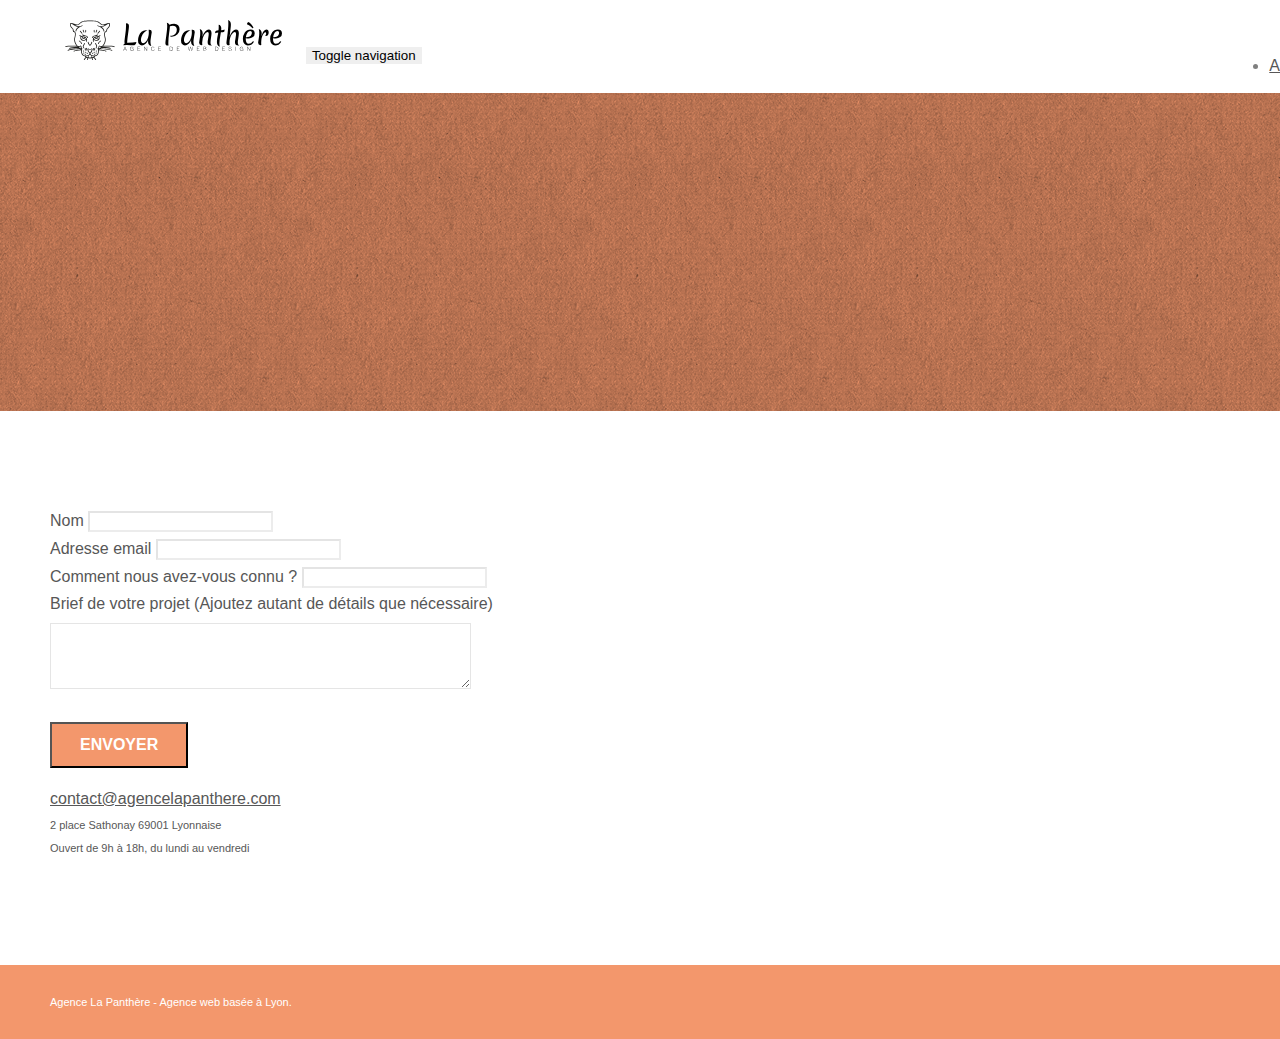
==== contact.html @ da3194b0 "first commit" ====
<!doctype html>
<html lang="fr">
	<head>
		<meta charset="utf-8">
		<meta name="keywords" content="contact la panthère, contactez la panthère, adresse la panthère Lyon, web">
		<meta name="description" content="Contactez la panthère pour concrétiser votre projet web en remplissant vos informations sur cette page !">
		<meta name="viewport" content="width=device-width, initial-scale=1.0, viewport-fit=cover">
		<link rel="shortcut icon" type="image/png" href="favicon.jpg">
		
		<link rel="stylesheet" type="text/css" href="./css/bootstrap.min.css">
		<link rel="stylesheet" type="text/css" href="style.css">
		<link rel="stylesheet" type="text/css" href="./css/font-awesome.min.css">
		<link rel="stylesheet" type="text/css" href="./css/et-line.min.css">
		
		
		<script src="./js/jquery-2.1.0.min.js"></script>
		<script src="./js/bootstrap.min.js"></script>
		<script src="./js/blocs.min.js"></script>
		<script src="./js/jqBootstrapValidation.js"></script>
		<script src="./js/formHandler.js"></script>
		<title>La Panthère - Page contact</title>
		
	</head>

	<body class="page-container">
	<!-- Principal conteneur -->	
		<!-- bloc-0 -->
			<header class="bloc bgc-white l-bloc " id="bloc-0">
				<div class="container bloc-sm">
					<nav class="navbar row">

						<div class="navbar-header">
							<a class="navbar-brand" href="index.html"><img src="img/agence-la-panthere-monochrome.svg" alt="atlanta web design logo" height="40" /></a>
							<button id="nav-toggle" type="button" class="ui-navbar-toggle navbar-toggle" data-toggle="collapse" data-target=".navbar-1">
								<span class="sr-only">Toggle navigation</span>
								<span class="icon-bar"></span>
								<span class="icon-bar"></span>
								<span class="icon-bar"></span>
							</button>
						</div>

						<div class="collapse navbar-collapse navbar-1 special-dropdown-nav">

							<ul class="site-navigation nav navbar-nav">
								<li>
									<a href="index.html">Accueil</a>
								</li>
								<li>
									<a href="contact.html">Contact</a>
								</li>
							</ul>

						</div>

					</nav>
				</div>
			</header>
			<!-- bloc-0 END -->

			<!-- bloc-6 -->
			<section class="bloc bg-dots-bg bg-repeat bgc-atomic-tangerine d-bloc bloc-bg-texture texture-paper" id="bloc-6">
				<div class="container bloc-lg">
					<div class="row">
						<div class="col-sm-12">
							<h1 class="text-center hero-bloc-text tc-white">
								Parlons web design !
							</h1>
							<p class="text-center mg-lg tc-white tight-width-whitespace">
								Nous sommes ravis que vous souhaitiez collaborer avec notre agence.<br>
								Parlez-nous de votre projet en complétant le formulaire ci-dessous.
							</p>
						</div>
					</div>
				</div>
			</section>
			<!-- bloc-6 END -->

			<!-- bloc-7 -->
			<section class="bloc bgc-white l-bloc" id="bloc-7">
				<div class="container bloc-lg">
					<div class="row">
						<div class="col-sm-6">

							<form id="form_1" novalidate success-msg="Your message has been sent." fail-msg="Sorry it seems that our mail server is not responding, Sorry for the inconvenience!">
								
								<div class="form-group">
									<label>
										Nom
									</label>
									<input id="name" class="form-control" required />
								</div>

								<div class="form-group">
									<label>
										Adresse email
									</label>
									<input id="email" class="form-control" type="email" required />
								</div>

								<div class="form-group">
									<label>
										Comment nous avez-vous connu ?
									</label>
									<input class="form-control" type="email" required id="input_504" />
								</div>

								<div class="form-group">
									<label>
										Brief de votre projet (Ajoutez autant de détails que nécessaire)<br>
									</label><textarea id="message" class="form-control" rows="4" cols="50" required></textarea>
								</div> 

								<button class="bloc-button btn btn-lg btn-block cta-hero btn-atomic-tangerine" type="submit">
									Envoyer
								</button>

							</form>
						</div>

						<div class="col-sm-6">
							<a class="mail" href="mailto:contact@agencelapanthere.com">
								contact@agencelapanthere.com
							</a>
							<p>
								2 place Sathonay 69001 Lyonnaise
							</p>
							<p>
								Ouvert de 9h à 18h, du lundi au vendredi
							</p>
						</div>

					</div>
				</div>
			</section>
			<!-- bloc-7 END -->

			<!-- ScrollToTop Button -->
			<a class="bloc-button btn btn-d scrollToTop" onclick="scrollToTarget('1')"><span class="fa fa-chevron-up"></span></a>
			<!-- ScrollToTop Button END-->


			<!-- Footer - bloc-8 -->
			<footer class="bloc bgc-atomic-tangerine d-bloc" id="bloc-8">
				<div class="container bloc-sm">
					<div class="row">
						<div class="col-sm-12">
							<p class="text-center white">
								Agence La Panthère - Agence web basée à Lyon.
							</p>
							<div class="row row-no-gutters social">

								<div class="col-sm-3">
									<div class="text-center">
										<a class="social" href="https://twitter.com/agence-la-panthere"><span class="fa fa-twitter icon-md"></span></a>
									</div>
								</div>

								<div class="col-sm-3">
									<div class="text-center">
										<a class="social" href="https://fr-fr.facebook.com/login.php/agence-la-panthere"><span class="fa fa-facebook icon-md"></span></a>
									</div>
								</div>

								<div class="col-sm-3">
									<div class="text-center">
										<a class="social" href="https://dribbble.com/agence-la-panthere"><span class="fa fa-dribbble icon-md"></span></a>
									</div>
								</div>

								<div class="col-sm-3">
									<div class="text-center">
										<a class="social" href="https://www.instagram.com/agence-la-panthere"><span class="fa fa-instagram icon-md"></span></a>
									</div>
								</div>

							</div>
						</div>
					</div>
				</div>
			</footer>
		<!-- Footer - bloc-8 END -->
	</body>
</html>
---- style.css ----
body {
    margin: 0;
    padding: 0;
    background: #FFF;
    overflow-x: hidden;
    -webkit-font-smoothing: antialiased;
    -moz-osx-font-smoothing: grayscale;
}

a,
button {
    transition: all .3s ease-in-out;/**/
    outline: none!important;
}

a:hover {
    text-decoration: none;
    cursor: pointer;
}

#page-loading-blocs-notifaction {
    position: fixed;
    top: 0;
    bottom: 0;
    width: 100%;
    z-index: 100000;
    background: #FFFFFF url("img/pageload-spinner.gif") no-repeat center center; /**/
}

.bloc {
    width: 100%;
    clear: both;
    background: 50% 50% no-repeat;
    padding: 0 50px;
    -webkit-background-size: cover;
    -moz-background-size: cover;
    -o-background-size: cover;
    background-size: cover;
    position: relative;
}

.bloc .container {
    padding-left: 0;
    padding-right: 0;
}

.bloc-lg {
    padding: 100px 50px;
}

.bloc-md {
    padding: 50px;
}

.bloc-sm {
    padding: 20px 50px;
}

.bg-center,/**/
.bg-l-edge,
.bg-r-edge,
.bg-t-edge,
.bg-b-edge,
.bg-tl-edge,
.bg-bl-edge,
.bg-tr-edge,
.bg-br-edge,
.bg-repeat {
    -webkit-background-size: auto!important;
    -moz-background-size: auto!important;
    -o-background-size: auto!important;
    background-size: auto!important;
}

.bg-repeat {
    background: repeat;
}

.bg-t-edge {
    background: top no-repeat;
}

.bloc-bg-texture::before {
    content: "";
    background-size: 2px 2px;
    position: absolute;
    top: 0;
    bottom: 0;
    left: 0;
    right: 0;
}

.texture-paper::before {
    background: url("img/texture-paper.png");/**/
    background-size: 280px 280px;
}

.b-parallax {
    background-attachment: fixed;
}

.d-bloc {
    color: rgba(255, 255, 255, .7);
}

.d-bloc button:hover {
    color: rgba(255, 255, 255, .9);
}

.d-bloc .icon-round,/**/
.d-bloc .icon-square,
.d-bloc .icon-rounded,
.d-bloc .icon-semi-rounded-a,
.d-bloc .icon-semi-rounded-b {
    border-color: rgba(255, 255, 255, .9);
}

.d-bloc .divider-h span {
    border-color: rgba(255, 255, 255, .2);
}

.d-bloc .a-btn,/**/
.d-bloc .navbar a,
.d-bloc .navbar-brand,
.d-bloc a .icon-sm,
.d-bloc a .icon-md,
.d-bloc a .icon-lg,
.d-bloc a .icon-xl,
.d-bloc h1 a,
.d-bloc h2 a,
.d-bloc h3 a,
.d-bloc h4 a,
.d-bloc h5 a,
.d-bloc h6 a,
.d-bloc p a {
    color: rgba(255, 255, 255, .6);
}

.d-bloc .a-btn:hover,
.d-bloc .navbar a:hover,
.d-bloc .navbar-brand:hover,
.d-bloc a:hover .icon-sm,
.d-bloc a:hover .icon-md,
.d-bloc a:hover .icon-lg,
.d-bloc a:hover .icon-xl,
.d-bloc h1 a:hover,
.d-bloc h2 a:hover,
.d-bloc h3 a:hover,
.d-bloc h4 a:hover,
.d-bloc h5 a:hover,
.d-bloc h6 a:hover,
.d-bloc p a:hover {
    color: rgba(255, 255, 255, 1);
}

.d-bloc .navbar-toggle .icon-bar {
    background: rgba(255, 255, 255, 1);
}

.d-bloc .btn-wire,
.d-bloc .btn-wire:hover {
    color: rgba(255, 255, 255, 1);
    border-color: rgba(255, 255, 255, 1);
}

.d-bloc .panel {
    color: rgba(0, 0, 0, .5);
}

.d-bloc .panel button:hover {
    color: rgba(0, 0, 0, .7);
}

.d-bloc .panel icon {
    border-color: rgba(0, 0, 0, .7);
}

.d-bloc .panel .divider-h span {
    border-color: rgba(0, 0, 0, .1);
}

.d-bloc .panel .a-btn {
    color: rgba(0, 0, 0, .6);
}

.d-bloc .panel .a-btn:hover {
    color: rgba(0, 0, 0, 1);
}

.d-bloc .panel .btn-wire,
.d-bloc .panel .btn-wire:hover {
    color: rgba(0, 0, 0, .7);
    border-color: rgba(0, 0, 0, .3);
}

.d-bloc .panel,
.l-bloc {
    color: rgba(0, 0, 0, .5);
}

.d-bloc .panel button:hover,
.l-bloc button:hover {
    color: rgba(0, 0, 0, .7);
}

.l-bloc .icon-round,
.l-bloc .icon-square,
.l-bloc .icon-rounded,
.l-bloc .icon-semi-rounded-a,
.l-bloc .icon-semi-rounded-b {
    border-color: rgba(0, 0, 0, .7);
}

.d-bloc .panel .divider-h span,
.l-bloc .divider-h span {
    border-color: rgba(0, 0, 0, .1);
}

.d-bloc .panel .a-btn,
.l-bloc .a-btn,
.l-bloc .navbar a,
.l-bloc .navbar-brand,
.l-bloc a .icon-sm,
.l-bloc a .icon-md,
.l-bloc a .icon-lg,
.l-bloc a .icon-xl,
.l-bloc h1 a,
.l-bloc h2 a,
.l-bloc h3 a,
.l-bloc h4 a,
.l-bloc h5 a,
.l-bloc h6 a,
.l-bloc p a {
    color: rgba(0, 0, 0, .6);
}

.d-bloc .panel .a-btn:hover,
.l-bloc .a-btn:hover,
.l-bloc .navbar a:hover,
.l-bloc .navbar-brand:hover,
.l-bloc a:hover .icon-sm,
.l-bloc a:hover .icon-md,
.l-bloc a:hover .icon-lg,
.l-bloc a:hover .icon-xl,
.l-bloc h1 a:hover,
.l-bloc h2 a:hover,
.l-bloc h3 a:hover,
.l-bloc h4 a:hover,
.l-bloc h5 a:hover,
.l-bloc h6 a:hover,
.l-bloc p a:hover {
    color: rgba(0, 0, 0, 1);
}

.l-bloc .navbar-toggle .icon-bar {
    color: rgba(0, 0, 0, .6);
}

.d-bloc .panel .btn-wire,
.d-bloc .panel .btn-wire:hover,
.l-bloc .btn-wire,
.l-bloc .btn-wire:hover {
    color: rgba(0, 0, 0, .7);
    border-color: rgba(0, 0, 0, .3);
}

.voffset {
    margin-top: 30px;
}

.voffset-lg {
    margin-top: 80px;
}

.row-no-gutters {
    margin-right: 0;
    margin-left: 0;
}

.row.row-no-gutters > [class^="col-"],
.row.row-no-gutters > [class*=" col-"] {
    padding-right: 0;
    padding-left: 0;
}

#bloc-1-hero h1 {
    font-size: 32px;
}

.navbar {
    margin-bottom: 0;
    z-index: 1;
}

.navbar-brand {
    height: auto;
    padding: 3px 15px;
    font-size: 25px;
    font-weight: normal;
    font-weight: 600;
    line-height: 44px;
}

.navbar-brand img {
    max-height: 200px;
    margin: 0 5px 0 0;
    display: inline;
}

.navbar-brand img[src$=svg] {
    min-width: 100px;
}

.nav-center .navbar-brand img {
    margin: 0;
}

.navbar .nav {
    padding-top: 2px;
    margin-right: -16px;
    float: right;
    z-index: 1;
}

.nav > li {
    float: left;
    margin-top: 4px;
    font-size: 16px;
}

.navbar-nav .open .dropdown-menu > li > a {
    text-align: inherit;
}

.nav > li a:hover,
.nav > li a:focus {
    background: transparent;
}

.navbar-toggle {
    margin: 10px 10px 0 0;
    border: 0px;
}

.navbar-toggle:hover {
    background: transparent!important;
}

.navbar-toggle .icon-bar {
    background-color: rgba(0, 0, 0, .5);
    width: 26px;
}

.nav-invert .navbar .nav {
    float: left;
}

.nav-invert .navbar-header,
.nav-invert .navbar-brand {
    float: right;
    position: relative;
    z-index: 2;
}

@media (min-width: 768px) {
    .site-navigation {
        position: absolute;
        top: 50%;
        right: 20px;
        transform: translate(0, -50%);
        -webkit-transform: translateY(-50%);
    }
    .nav > li .dropdown-menu a,
    .nav > li .dropdown-menu a:hover {
        color: #484848;
    }
    .nav-invert .site-navigation {
        left: 0;
        right: 0;
    }
    .nav-center {
        text-align: center;
    }
    .nav-center .navbar-header {
        width: 100%;
    }
    .nav-center .navbar-header,
    .nav-center .navbar-brand,
    .nav-center .nav > li {
        float: none;
        display: inline-block;
    }
    .nav-center .site-navigation {
        position: relative;
        width: 100%;
        right: 0;
        margin-right: 0px;
        margin-top: 20px;
    }
    .nav-center.mini-nav .navbar-toggle {
        float: none;
        margin: 10px auto 0;
    }
}

.nav > li > .dropdown a {
    background: none!important;
    display: block;
    padding: 14px 15px;
}

nav .caret {
    margin: 0 5px;
}

.dropdown-menu .dropdown-menu {
    top: -8px;
    left: 100%;
}

.dropdown-menu .dropmenu-flow-right {
    top: 100%;
    left: 0;
    margin-left: -1px;
    border-top-left-radius: 0;
    border-top-right-radius: 0;
}

.dropdown-menu .dropdown span {
    border: 4px solid black;
    border-top-color: transparent;
    border-right-color: transparent;
    border-bottom-color: transparent;
    margin: 6px -5px 0 0!important;
    float: right;
}

.mg-md {
    margin-top: 10px;
    margin-bottom: 20px;
}

.mg-lg {
    margin-top: 10px;
    margin-bottom: 40px;
}

.btn {
    margin: 0 5px 5px 0;
}

.btn.pull-right {
    margin: 0 0 5px 5px;
}

.btn-d,
.btn-d:hover,
.btn-d:focus {
    color: #FFF;
    background: rgba(0, 0, 0, .3);
}

button {
    outline: none!important;
}

.btn-rd {
    border-radius: 40px;
}

.btn-clean {
    border: 1px solid rgba(0, 0, 0, .08);
    border-bottom-color: rgba(0, 0, 0, .1);
    text-shadow: 0 1px 0 rgba(0, 0, 1, .1);
    box-shadow: 0 1px 3px rgba(0, 0, 1, .25), inset 0 1px 0 0 rgba(255, 255, 255, .15);
}

.icon-md {
    font-size: 30px!important;
}

.icon-lg {
    font-size: 60px!important;
}

.sm-shadow {
    text-shadow: 0 1px 2px rgba(0, 0, 0, .3);
}

.panel-sq,
.panel-sq .panel-heading,
.panel-sq .panel-footer {
    border-radius: 0;
}

.panel-rd {
    border-radius: 30px;
}

.panel-rd .panel-heading {
    border-radius: 29px 29px 0 0;
}

.panel-rd .panel-footer {
    border-radius: 0 0 29px 29px;
}

.form-control {
    border-color: rgba(0, 0, 0, .1);
    box-shadow: none;
}

.scrollToTop {
    width: 40px;
    height: 40px;
    position: fixed;
    bottom: 20px;
    right: 20px;
    opacity: 0;
    z-index: 500;
    transition: all .3s ease-in-out;
}

.scrollToTop span {
    margin-top: 6px;
}

.showScrollTop {
    font-size: 14px;
    opacity: 1;
}

a[data-lightbox] {
    position: relative;
    display: block;
    text-align: center;
}

a[data-lightbox]:hover::before {
    content: "+";
    font-family: "HelveticaNeue-Light", "Helvetica Neue Light", "Helvetica Neue", Helvetica, Arial;
    font-size: 32px;
    width: 50px;
    height: 50px;
    margin-left: -25px;
    border-radius: 50%;
    background: rgba(0, 0, 0, .6);
    color: #FFF;
    font-weight: 100;
    z-index: 1;
    position: absolute;
    top: 50%;
    transform: translateY(-50%);
    -webkit-transform: translateY(-50%);
}

a[data-lightbox]:hover img {
    opacity: 0.6;
    -webkit-animation-fill-mode: none;
    animation-fill-mode: none;
}

#lightbox-modal {
    display: flex;
    align-items: center;
}

#lightbox-modal .modal-dialog {
    width: 90%;
    max-width: 900px;
    margin: 0 auto 0;
}

#lightbox-modal .modal-dialog img {
    max-height: 90vh;
    margin: 0 auto;
}

.lightbox-caption {
    padding: 20px;
    color: #FFF;
    background: rgba(0, 0, 0, .5);
    position: absolute;
    left: 15px;
    right: 15px;
    bottom: 5px;
}

.close-lightbox {
    color: #FFF;
    font-size: 30px;
    position: absolute;
    top: 20px;
    right: 20px;
    z-index: 20;
    background: rgba(0, 0, 0, .5);
    border: none;
    line-height: 30px;
    padding: 0 9px 5px;
    opacity: 0.3;
}

.close-lightbox:hover,
.next-lightbox:hover,
.prev-lightbox:hover {
    opacity: 1.0;
    color: #FFF;
}

.next-lightbox,
.prev-lightbox {
    font-size: 20px;
    color: rgba(255, 255, 255, .9);
    background: rgba(0, 0, 0, .5);
    transition: all .2s ease-in-out;
    position: absolute;
    top: 45%;
    z-index: 1;
    opacity: 0.4;
}

.next-lightbox {
    padding: 6px 8px 1px 13px;
    right: 25px;
}

.prev-lightbox {
    padding: 6px 13px 1px 10px;
    left: 25px;
}

.snapshot-lb .modal-body {
    padding-bottom: 45px;
}

.snapshot-lb .lightbox-caption {
    padding: 0;
    color: rgba(0, 0, 0, .5);
    background: none;
}

h1,
h2,
h3,
h4,
h5,
h6,
p,
label,
.btn,
a {
    font-family: "helvetica";
    font-weight: 400;
    color: #575757!important;
}

.container {
    max-width: 1000px;
}

.hero-bloc-text {
    font-size: 38px;
}

.hero-bloc-text-sub {
    font-size: 36px;
}

.statement-bloc-text {
    line-height: 26px;
    font-style: italic;
    font-size: 20px;
    text-align: center;
    font-weight: lighter;
    max-width: 520px;
    margin: auto auto auto auto;
}

p {
    font-size: 11px;
}

.tight-width-whitespace {
    max-width: 600px;
    margin: auto auto auto auto;
}

.h1 {
    font-size: 20px;
    font-family: "Open Sans";
}

.cta-hero {
    margin: 22px 0 22px 0;
    color: #FFFFFF!important;
    text-transform: uppercase;
    padding: 12px 28px 12px 28px;
    font-size: 16px;
    font-weight: 700;
}

.social {
    max-width: 400px;
    margin: auto auto auto auto;
}

h2 {
    font-size: 22px;
    line-height: 1.4em;
}

h3 {
    font-size: 15px;
    text-transform: uppercase;
    font-weight: 700;
    color: #333333!important;
}

.med-width-whitespace {
    max-width: 800px;
    margin: auto auto auto auto;
    box-shadow: 0px 0px 0px #000000;
}

h1 {
    color: #333333!important;
}

h4 {
    color: #333333!important;
}

.icons {
    margin-bottom: 14px;
    margin-top: 24px;
}

.white {
    color: #FFFFFF!important;
}

.portfolio-thumb {
    margin-bottom: 24px;
}

.portfolio-row {
    margin-bottom: 44px;
    margin-top: 50px;
}

.avatar {
    box-shadow: 0px 4px 9px rgba(0, 0, 0, 0.3);
}

.black-background {
    background-color: rgba(165, 147, 99, 0.7);
    padding: 40px 40px 40px 40px;
}

.bold-link {
    font-weight: 900;
    text-decoration: underline!important;
}

.bgc-white {
    background-color: #FFFFFF;
}

.bgc-dark-slate-blue {
    background-color: #364577;
}

.bgc-atomic-tangerine {
    background-color: #F3976C;
}

.tc-white {
    color: #F3976C!important;
}

.btn-atomic-tangerine {
    background: #F3976C;
    color: #FFFFFF!important;
}

.btn-atomic-tangerine:hover {
    background: #c27956!important;
    color: #FFFFFF!important;
}

.ltc-white {
    color: #FFFFFF!important;
}

.ltc-white:hover {
    color: #cccccc!important;
}

.ltc-atomic-tangerine {
    color: #F3976C!important;
}

.ltc-atomic-tangerine:hover {
    color: #c27956!important;
}

.icon-dark-slate-blue {
    color: #364577!important;
    border-color: #364577!important;
}

.bg-dots-bg {
    background-image: url("img/dots-bg.png");
}

.bg-lines-h2-bg {
    background-image: url("img/lines-h2-bg.png");
}

.bg-banniere {
    background-image: url("img/agence-la-panthere.jpg");
}

.bg-presentation {
    background-image: url("img/image-de-presentation.jpg");
}

@media (max-width: 1024px) {
    .bloc {
        padding-left: 20px;
        padding-right: 20px;
    }
    .bloc.full-width-bloc,
    .bloc-tile-2.full-width-bloc .container,
    .bloc-tile-3.full-width-bloc .container,
    .bloc-tile-4.full-width-bloc .container {
        padding-left: 0;
        padding-right: 0;
    }
}

@media (max-width: 992px) and (min-width: 768px) {
    .navbar .nav {
        max-width: 80%
    }
    .nav-center.navbar .nav {
        max-width: 100%
    }
}

@media only screen and (min-device-width: 768px) and (max-device-width: 1024px) and (orientation: landscape) {
    .b-parallax {
        background-attachment: scroll;
    }
}

@media only screen and (min-device-width: 1024px) and (max-device-width: 1366px) and (-webkit-min-device-pixel-ratio: 1.5) {
    .b-parallax {
        background-attachment: scroll;
    }
}

@media (max-width: 991px) {
    .container {
        width: 100%;
    }
    .b-parallax {
        background-attachment: scroll;
    }
    .page-container,
    #hero-bloc {
        overflow-x: hidden;
        position: relative;
    }
    .bloc {
        padding-left: constant(safe-area-inset-left);
        padding-right: constant(safe-area-inset-right);
    }
    .bloc-group,
    .bloc-group .bloc {
        display: block;
        width: 100%;
    }
    .bloc-fill-screen .fill-bloc-top-edge,
    .bloc-fill-screen .fill-bloc-bottom-edge {
        padding: 0 20px;
        padding-left: constant(safe-area-inset-left);
        padding-right: constant(safe-area-inset-right);
    }
}

@media (max-width: 767px) {
    .page-container {
        overflow-x: hidden;
        position: relative;
    }
    h1,
    h2,
    h3,
    h4,
    h5,
    h6,
    p,
    #disqus_thread {
        padding-left: 10px!important;
        padding-right: 10px!important;
    }
    .b-parallax {
        background-attachment: scroll;
    }
    .navbar .nav {
        padding-top: 0;
        border-top: 1px solid rgba(0, 0, 0, .2);
        float: none!important;
    }
    .navbar.row {
        margin-left: 0;
        margin-right: 0;
    }
    .site-navigation {
        position: inherit;
        transform: none;
        -webkit-transform: none;
        -ms-transform: none;
    }
    .nav > li {
        margin-top: 0;
        border-bottom: 1px solid rgba(0, 0, 0, .1);
        background: rgba(0, 0, 0, .05);
        text-align: left;
        padding-left: 15px;
        width: 100%;
    }
    .nav > li:hover {
        background: rgba(0, 0, 0, .08);
    }
    .dropdown .dropdown a .caret {
        float: none;
        margin: 5px 0 0 10px!important;
        border: 4px solid black;
        border-bottom-color: transparent;
        border-right-color: transparent;
        border-left-color: transparent;
    }
    #hero-bloc .navbar .nav {
        background: rgba(0, 0, 0, .8);
    }
    #hero-bloc .navbar .nav a {
        color: rgba(255, 255, 255, .6);
    }
    .hero {
        padding: 50px 0;
    }
    .hero-nav {
        left: -1px;
        right: -1px;
    }
    .navbar-collapse {
        padding: 0;
        overflow-x: hidden;
        -webkit-box-shadow: none;
        box-shadow: none;
    }
    .navbar-brand img {
        max-height: 40px;
        width: auto;
    }
    .nav-invert .navbar-header {
        float: none;
        width: 100%;
    }
    .nav-invert .navbar-toggle {
        float: left;
        margin-left: 10px;
    }
    .bloc {
        padding-left: 0;
        padding-right: 0;
    }
    .bloc-xxl,
    .bloc-xl,
    .bloc-lg {
        padding: 40px 0;
    }
    .bloc-sm,
    .bloc-md {
        padding-left: 0;
        padding-right: 0;
    }
    .bloc-tile-2 .container,
    .bloc-tile-3 .container,
    .bloc-tile-4 .container,
    .bloc-fill-screen .fill-bloc-top-edge,
    .bloc-fill-screen .fill-bloc-bottom-edge {
        padding-left: 0;
        padding-right: 0;
    }
    .a-block {
        padding: 0 10px;
    }
    .btn-dwn {
        display: none;
    }
    .voffset {
        margin-top: 5px;
    }
    .voffset-md {
        margin-top: 20px;
    }
    .voffset-lg {
        margin-top: 30px;
    }
    form {
        padding: 5px;
    }
    .close-lightbox {
        display: inline-block;
    }
    .blocsapp-device-iphone5 {
        background-size: 216px 425px;
        padding-top: 60px;
        width: 216px;
        height: 425px;
    }
    .blocsapp-device-iphone5 img {
        width: 180px;
        height: 320px;
    }
}

@media (max-width: 400px) {
    .bloc {
        padding-left: 0;
        padding-right: 0;
    }
}

@media (max-width: 767px) {
    .bloc-mob-center-text {
        text-align: center;
    }
}

/* form space */

.form-group {
    margin-bottom: 7px;
}

#message {
    margin-top: 10px;
}

/* form space end */

@media (max-width: 767px) {
    .citation {
        object-fit: cover;
        width: 100%;
    }
}

/*.footer_row {
    margin: 15px -15px 0px -15px;
} */
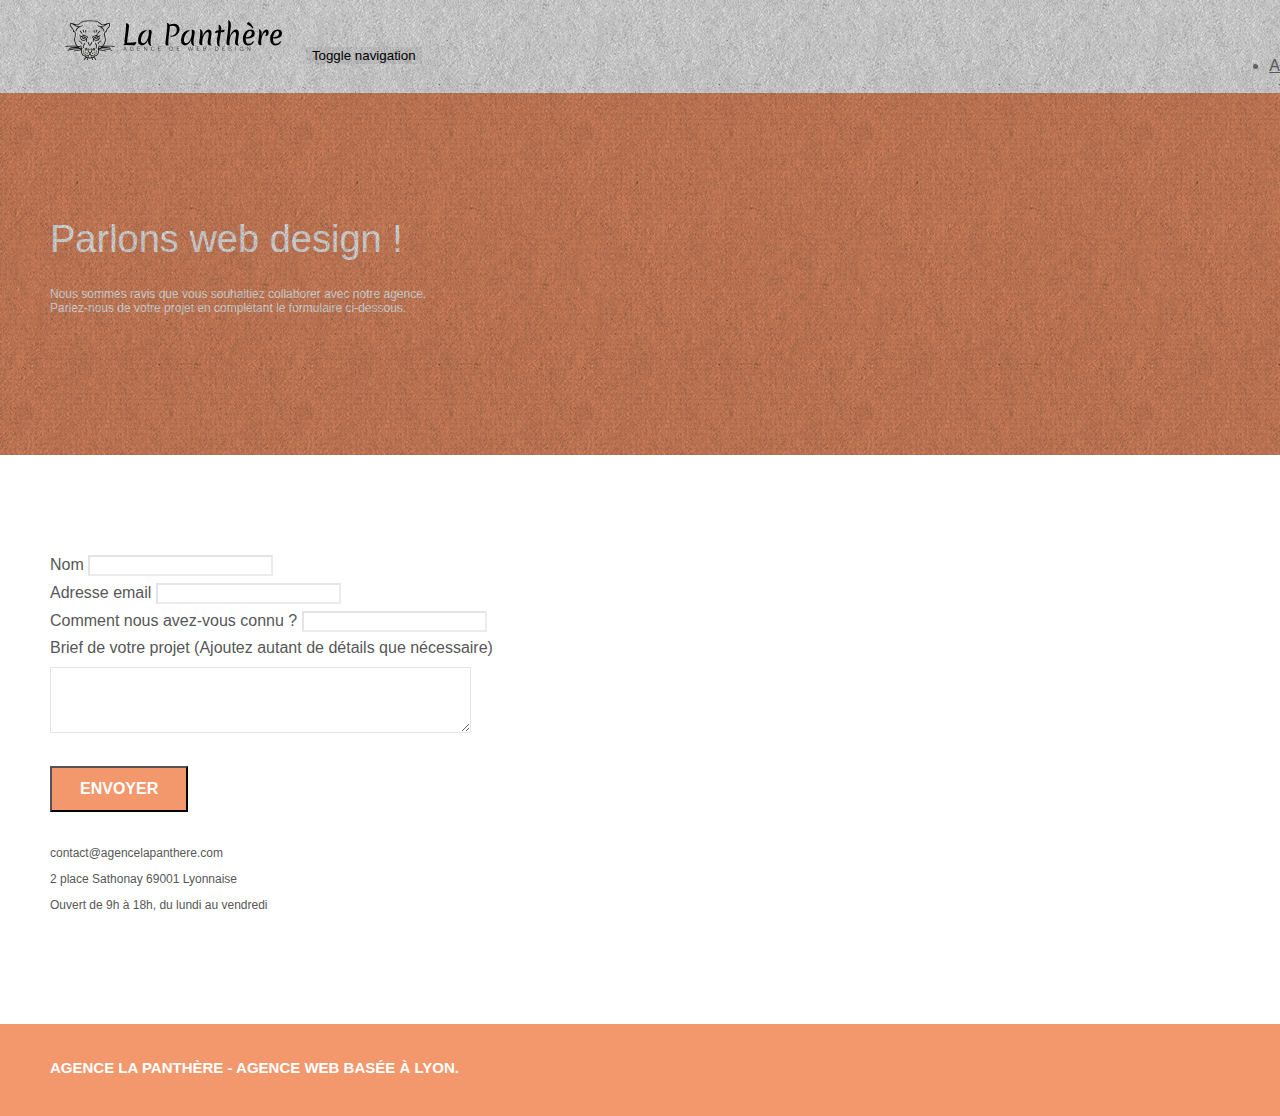
==== commit 9b67fa5e: "Modification du centrage des images d'index.html + modification responsive  du footer index.html" ====
--- a/contact.html
+++ b/contact.html
@@ -58,14 +58,14 @@
 			<!-- bloc-0 END -->
 
 			<!-- bloc-6 -->
-			<section class="bloc bg-dots-bg bg-repeat bgc-atomic-tangerine d-bloc bloc-bg-texture texture-paper" id="bloc-6">
+			<section class="bloclight bg-dots-bg bg-repeat bgc-atomic-tangerine d-bloc bloc-bg-texture texture-paper" id="bloc-6">
 				<div class="container bloc-lg">
 					<div class="row">
 						<div class="col-sm-12">
 							<h1 class="text-center hero-bloc-text tc-white">
 								Parlons web design !
 							</h1>
-							<p class="text-center mg-lg tc-white tight-width-whitespace">
+							<p class="text-center mg-lg tc-white">
 								Nous sommes ravis que vous souhaitiez collaborer avec notre agence.<br>
 								Parlez-nous de votre projet en complétant le formulaire ci-dessous.
 							</p>
@@ -118,9 +118,11 @@
 						</div>
 
 						<div class="col-sm-6">
-							<a class="mail" href="mailto:contact@agencelapanthere.com">
+							<p>
+								<a class="mail" href="mailto:contact@agencelapanthere.com">
 								contact@agencelapanthere.com
-							</a>
+								</a>
+							</p>
 							<p>
 								2 place Sathonay 69001 Lyonnaise
 							</p>
@@ -144,9 +146,9 @@
 				<div class="container bloc-sm">
 					<div class="row">
 						<div class="col-sm-12">
-							<p class="text-center white">
+							<h3 class="text-center white">
 								Agence La Panthère - Agence web basée à Lyon.
-							</p>
+							<h3>
 							<div class="row row-no-gutters social">
 
 								<div class="col-sm-3">
--- a/style.css
+++ b/style.css
@@ -677,7 +677,7 @@
 }
 
 p {
-    font-size: 11px;
+    font-size: 12px;
 }
 
 .tight-width-whitespace {
@@ -701,7 +701,14 @@
 
 .social {
     max-width: 400px;
-    margin: auto auto auto auto;
+    margin: 20px auto auto auto;
+}
+@media (max-width: 767px) {
+    .social {
+        display: flex;
+        flex-direction: row;
+        justify-content:space-between;
+    }
 }
 
 h2 {
@@ -775,7 +782,11 @@
 }
 
 .tc-white {
-    color: #F3976C!important;
+    color: 	#FFFFFF !important;
+}
+
+.tc-atomic-tangerine {
+    color: #F3976C !important;
 }
 
 .btn-atomic-tangerine {
@@ -784,7 +795,7 @@
 }
 
 .btn-atomic-tangerine:hover {
-    background: #c27956!important;
+    background: #C27956!important;
     color: #FFFFFF!important;
 }
 
@@ -829,6 +840,12 @@
     .bloc {
         padding-left: 20px;
         padding-right: 20px;
+    }
+    .bloclight{
+        padding-left: 20px;
+        padding-right: 20px;
+        color: #F3976C;
+        filter: brightness(1.35);
     }
     .bloc.full-width-bloc,
     .bloc-tile-2.full-width-bloc .container,
@@ -977,6 +994,11 @@
         padding-left: 0;
         padding-right: 0;
     }
+
+    #bloc-6 {
+        color: #F3976C;
+        filter:brightness(1.35)
+    }
     .bloc-xxl,
     .bloc-xl,
     .bloc-lg {
@@ -1060,6 +1082,97 @@
     }
 }
 
-/*.footer_row {
-    margin: 15px -15px 0px -15px;
-} */+.style-quote1-bloc2 {
+    font-size: 21.3px;
+    font-weight: 400;
+    color:#333333;
+    }
+
+.style-quote2-bloc2 {
+    font-size: 21.3px;
+    font-weight: 400;
+    color:#333333;
+    margin-top: -18px;
+    }
+
+.style-quote-bloc4 {
+    font-size: 21.3px;
+    font-weight: 400;
+    color:#333333;
+    margin-top: -18px;
+    }
+
+blockquote {
+    display: flex;
+    flex-flow: column;
+    padding: 5px;
+    max-width: 80%;
+    margin: auto;
+    align-items: center;
+    font-family: "helvetica";
+    font-size: 19px;
+    font-weight: normal;
+    font-style: italic;
+    text-transform: initial;
+}
+
+figcaption {
+    font-family: "helvetica";
+    font-style: none;
+    font-size: 20px;
+    font-weight: lighter;
+}
+
+.fontstyle {
+    border-left: none;
+    align-items: center;
+}
+
+figcaption {
+    font-size: 16px;
+    text-decoration: none;
+    font-weight: 200;
+    margin-top: 10px;
+}
+
+.img-responsive {
+    width: 300px;
+    height: 300px;
+}
+
+@media (max-width: 767px) {
+    .footer_row {
+        margin: 30px -15px 0px -15px;
+        margin-left: 0;
+        margin-right: 0;
+        display: flex;
+        align-items: center;
+        justify-content: space-around;
+    }
+
+    .img-responsive {
+        width: 300px;
+        height: 300px;
+        margin: 40px 25% 0 25%;
+    }
+}
+
+@media (max-width: 540px) {
+    .footer_row {
+        display: flex;
+        justify-content: center;
+        flex-direction: column;
+    }
+}
+
+footer h3 {
+    color: #575757 !important;
+}
+
+footer .link {
+    margin: 5px 0 5px 0;
+}
+
+.mail {
+    text-decoration: none;
+}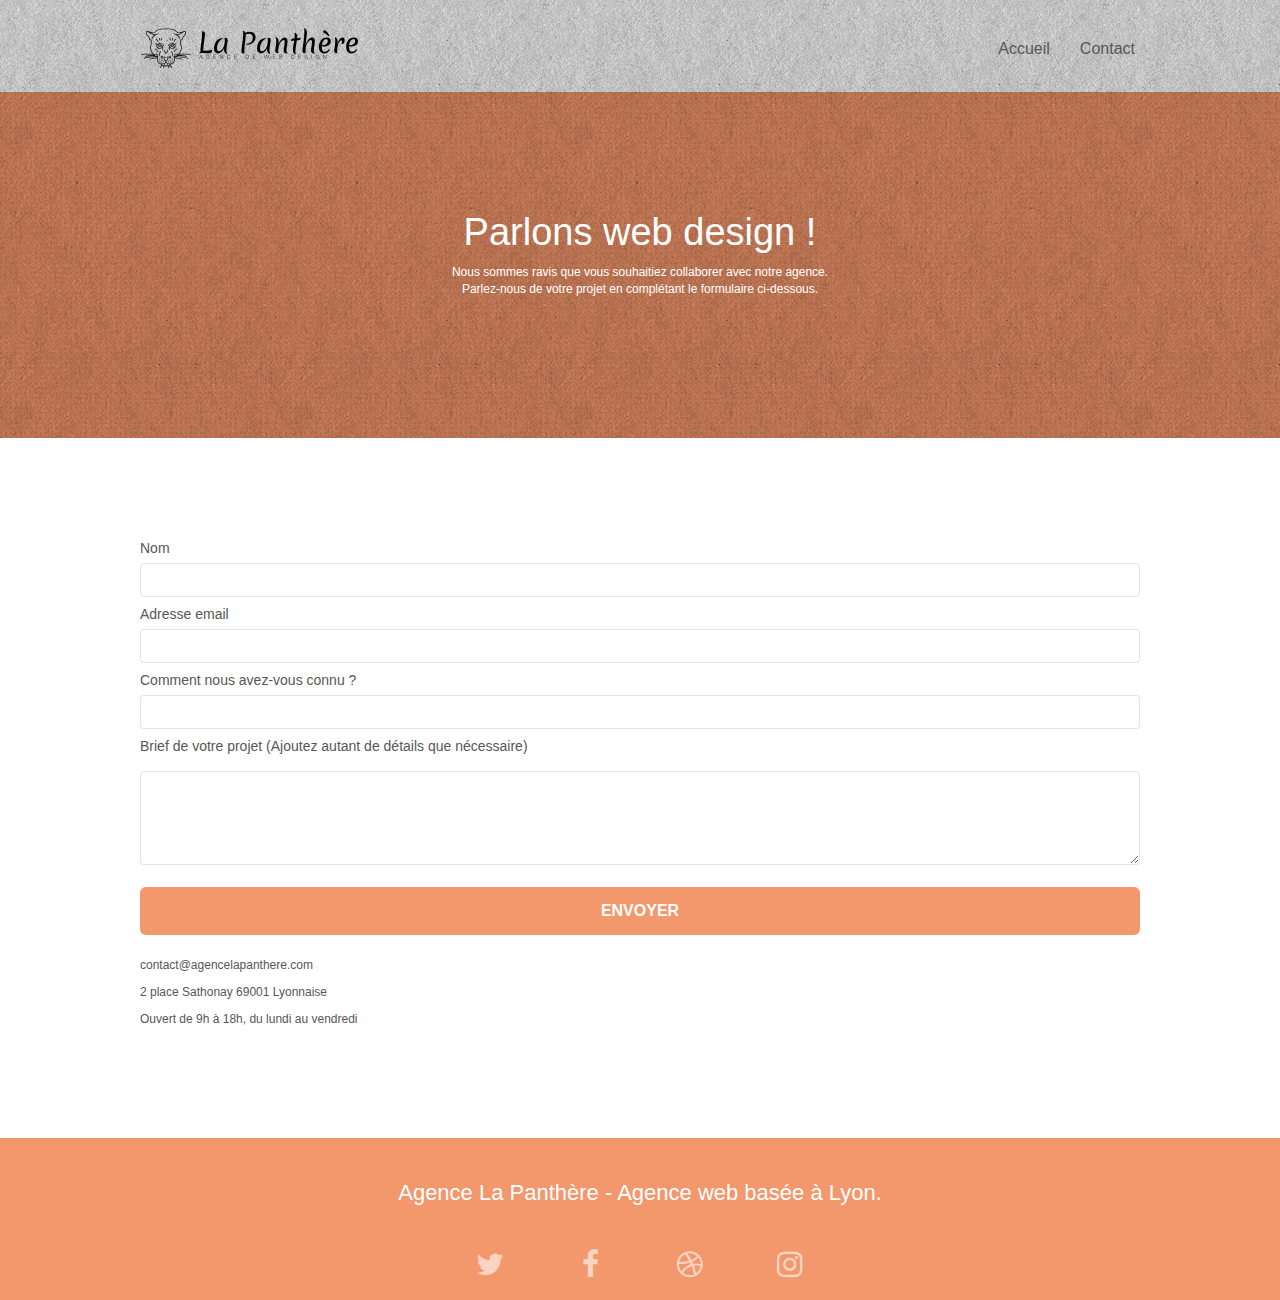
==== commit b2c7143a: "Modification affichage page contact.html en modifiant les <link rel=stylesheet/> un .min. genait l'a" ====
--- a/contact.html
+++ b/contact.html
@@ -7,10 +7,10 @@
 		<meta name="viewport" content="width=device-width, initial-scale=1.0, viewport-fit=cover">
 		<link rel="shortcut icon" type="image/png" href="favicon.jpg">
 		
-		<link rel="stylesheet" type="text/css" href="./css/bootstrap.min.css">
+		<link rel="stylesheet" type="text/css" href="./css/bootstrap.css">
 		<link rel="stylesheet" type="text/css" href="style.css">
-		<link rel="stylesheet" type="text/css" href="./css/font-awesome.min.css">
-		<link rel="stylesheet" type="text/css" href="./css/et-line.min.css">
+		<link rel="stylesheet" type="text/css" href="./css/font-awesome.css">
+		<link rel="stylesheet" type="text/css" href="./css/et-line.css">
 		
 		
 		<script src="./js/jquery-2.1.0.min.js"></script>
@@ -78,8 +78,8 @@
 			<!-- bloc-7 -->
 			<section class="bloc bgc-white l-bloc" id="bloc-7">
 				<div class="container bloc-lg">
-					<div class="row">
-						<div class="col-sm-6">
+					<div class="container__blocs">
+						<div class="blocform">
 
 							<form id="form_1" novalidate success-msg="Your message has been sent." fail-msg="Sorry it seems that our mail server is not responding, Sorry for the inconvenience!">
 								
@@ -117,7 +117,7 @@
 							</form>
 						</div>
 
-						<div class="col-sm-6">
+						<div class="blocform">
 							<p>
 								<a class="mail" href="mailto:contact@agencelapanthere.com">
 								contact@agencelapanthere.com
@@ -146,9 +146,9 @@
 				<div class="container bloc-sm">
 					<div class="row">
 						<div class="col-sm-12">
-							<h3 class="text-center white">
+							<h2 class="text-center white">
 								Agence La Panthère - Agence web basée à Lyon.
-							<h3>
+							</h2>
 							<div class="row row-no-gutters social">
 
 								<div class="col-sm-3">
--- a/style.css
+++ b/style.css
@@ -44,6 +44,20 @@
     padding-right: 0;
 }
 
+@media (max-width: 762px) {
+    .bloc .container {
+        padding-left: 20px;
+        padding-right: 20px;
+    }
+}
+
+.container__blocs {
+    display: flex;
+    flex-direction: column;
+}
+.blocform {
+    width: 100%;
+}
 .bloc-lg {
     padding: 100px 50px;
 }
@@ -654,6 +668,11 @@
     color: #575757!important;
 }
 
+.text-centre {
+    display: flex;
+    justify-content: center;
+}
+
 .container {
     max-width: 1000px;
 }
@@ -1111,7 +1130,7 @@
     align-items: center;
     font-family: "helvetica";
     font-size: 19px;
-    font-weight: normal;
+    font-weight: 500;
     font-style: italic;
     text-transform: initial;
 }
@@ -1175,4 +1194,9 @@
 
 .mail {
     text-decoration: none;
+}
+
+.text-center {
+    display: flex;
+    justify-content: center;
 }--- a/css/et-line.css
+++ b/css/et-line.css
@@ -0,0 +1,519 @@
+@font-face {
+    font-family: et-line;
+    src: url(../fonts/et-line.eot);
+    src: url(../fonts/et-line.eot?#iefix) format('embedded-opentype'), url(../fonts/et-line.woff) format('woff'), url(../fonts/et-line.ttf) format('truetype'), url(../fonts/et-line.svg#et-line) format('svg');
+    font-weight: 400;
+    font-style: normal
+}
+
+.et-icon-adjustments,
+.et-icon-alarmclock,
+.et-icon-anchor,
+.et-icon-aperture,
+.et-icon-attachment,
+.et-icon-bargraph,
+.et-icon-basket,
+.et-icon-beaker,
+.et-icon-bike,
+.et-icon-book-open,
+.et-icon-briefcase,
+.et-icon-browser,
+.et-icon-calendar,
+.et-icon-camera,
+.et-icon-caution,
+.et-icon-chat,
+.et-icon-circle-compass,
+.et-icon-clipboard,
+.et-icon-clock,
+.et-icon-cloud,
+.et-icon-compass,
+.et-icon-desktop,
+.et-icon-dial,
+.et-icon-document,
+.et-icon-documents,
+.et-icon-download,
+.et-icon-dribbble,
+.et-icon-edit,
+.et-icon-envelope,
+.et-icon-expand,
+.et-icon-facebook,
+.et-icon-flag,
+.et-icon-focus,
+.et-icon-gears,
+.et-icon-genius,
+.et-icon-gift,
+.et-icon-global,
+.et-icon-globe,
+.et-icon-googleplus,
+.et-icon-grid,
+.et-icon-happy,
+.et-icon-hazardous,
+.et-icon-heart,
+.et-icon-hotairballoon,
+.et-icon-hourglass,
+.et-icon-key,
+.et-icon-laptop,
+.et-icon-layers,
+.et-icon-lifesaver,
+.et-icon-lightbulb,
+.et-icon-linegraph,
+.et-icon-linkedin,
+.et-icon-lock,
+.et-icon-magnifying-glass,
+.et-icon-map,
+.et-icon-map-pin,
+.et-icon-megaphone,
+.et-icon-mic,
+.et-icon-mobile,
+.et-icon-newspaper,
+.et-icon-notebook,
+.et-icon-paintbrush,
+.et-icon-paperclip,
+.et-icon-pencil,
+.et-icon-phone,
+.et-icon-picture,
+.et-icon-pictures,
+.et-icon-piechart,
+.et-icon-presentation,
+.et-icon-pricetags,
+.et-icon-printer,
+.et-icon-profile-female,
+.et-icon-profile-male,
+.et-icon-puzzle,
+.et-icon-quote,
+.et-icon-recycle,
+.et-icon-refresh,
+.et-icon-ribbon,
+.et-icon-rss,
+.et-icon-sad,
+.et-icon-scissors,
+.et-icon-scope,
+.et-icon-search,
+.et-icon-shield,
+.et-icon-speedometer,
+.et-icon-strategy,
+.et-icon-streetsign,
+.et-icon-tablet,
+.et-icon-target,
+.et-icon-telescope,
+.et-icon-toolbox,
+.et-icon-tools,
+.et-icon-tools-2,
+.et-icon-trophy,
+.et-icon-tumblr,
+.et-icon-twitter,
+.et-icon-upload,
+.et-icon-video,
+.et-icon-wallet,
+.et-icon-wine {
+    font-family: et-line;
+    speak: none;
+    font-style: normal;
+    font-weight: 400;
+    font-variant: normal;
+    text-transform: none;
+    line-height: 1;
+    -webkit-font-smoothing: antialiased;
+    -moz-osx-font-smoothing: grayscale;
+    display: inline-block
+}
+
+.et-icon-mobile:before {
+    content: "\e000"
+}
+
+.et-icon-laptop:before {
+    content: "\e001"
+}
+
+.et-icon-desktop:before {
+    content: "\e002"
+}
+
+.et-icon-tablet:before {
+    content: "\e003"
+}
+
+.et-icon-phone:before {
+    content: "\e004"
+}
+
+.et-icon-document:before {
+    content: "\e005"
+}
+
+.et-icon-documents:before {
+    content: "\e006"
+}
+
+.et-icon-search:before {
+    content: "\e007"
+}
+
+.et-icon-clipboard:before {
+    content: "\e008"
+}
+
+.et-icon-newspaper:before {
+    content: "\e009"
+}
+
+.et-icon-notebook:before {
+    content: "\e00a"
+}
+
+.et-icon-book-open:before {
+    content: "\e00b"
+}
+
+.et-icon-browser:before {
+    content: "\e00c"
+}
+
+.et-icon-calendar:before {
+    content: "\e00d"
+}
+
+.et-icon-presentation:before {
+    content: "\e00e"
+}
+
+.et-icon-picture:before {
+    content: "\e00f"
+}
+
+.et-icon-pictures:before {
+    content: "\e010"
+}
+
+.et-icon-video:before {
+    content: "\e011"
+}
+
+.et-icon-camera:before {
+    content: "\e012"
+}
+
+.et-icon-printer:before {
+    content: "\e013"
+}
+
+.et-icon-toolbox:before {
+    content: "\e014"
+}
+
+.et-icon-briefcase:before {
+    content: "\e015"
+}
+
+.et-icon-wallet:before {
+    content: "\e016"
+}
+
+.et-icon-gift:before {
+    content: "\e017"
+}
+
+.et-icon-bargraph:before {
+    content: "\e018"
+}
+
+.et-icon-grid:before {
+    content: "\e019"
+}
+
+.et-icon-expand:before {
+    content: "\e01a"
+}
+
+.et-icon-focus:before {
+    content: "\e01b"
+}
+
+.et-icon-edit:before {
+    content: "\e01c"
+}
+
+.et-icon-adjustments:before {
+    content: "\e01d"
+}
+
+.et-icon-ribbon:before {
+    content: "\e01e"
+}
+
+.et-icon-hourglass:before {
+    content: "\e01f"
+}
+
+.et-icon-lock:before {
+    content: "\e020"
+}
+
+.et-icon-megaphone:before {
+    content: "\e021"
+}
+
+.et-icon-shield:before {
+    content: "\e022"
+}
+
+.et-icon-trophy:before {
+    content: "\e023"
+}
+
+.et-icon-flag:before {
+    content: "\e024"
+}
+
+.et-icon-map:before {
+    content: "\e025"
+}
+
+.et-icon-puzzle:before {
+    content: "\e026"
+}
+
+.et-icon-basket:before {
+    content: "\e027"
+}
+
+.et-icon-envelope:before {
+    content: "\e028"
+}
+
+.et-icon-streetsign:before {
+    content: "\e029"
+}
+
+.et-icon-telescope:before {
+    content: "\e02a"
+}
+
+.et-icon-gears:before {
+    content: "\e02b"
+}
+
+.et-icon-key:before {
+    content: "\e02c"
+}
+
+.et-icon-paperclip:before {
+    content: "\e02d"
+}
+
+.et-icon-attachment:before {
+    content: "\e02e"
+}
+
+.et-icon-pricetags:before {
+    content: "\e02f"
+}
+
+.et-icon-lightbulb:before {
+    content: "\e030"
+}
+
+.et-icon-layers:before {
+    content: "\e031"
+}
+
+.et-icon-pencil:before {
+    content: "\e032"
+}
+
+.et-icon-tools:before {
+    content: "\e033"
+}
+
+.et-icon-tools-2:before {
+    content: "\e034"
+}
+
+.et-icon-scissors:before {
+    content: "\e035"
+}
+
+.et-icon-paintbrush:before {
+    content: "\e036"
+}
+
+.et-icon-magnifying-glass:before {
+    content: "\e037"
+}
+
+.et-icon-circle-compass:before {
+    content: "\e038"
+}
+
+.et-icon-linegraph:before {
+    content: "\e039"
+}
+
+.et-icon-mic:before {
+    content: "\e03a"
+}
+
+.et-icon-strategy:before {
+    content: "\e03b"
+}
+
+.et-icon-beaker:before {
+    content: "\e03c"
+}
+
+.et-icon-caution:before {
+    content: "\e03d"
+}
+
+.et-icon-recycle:before {
+    content: "\e03e"
+}
+
+.et-icon-anchor:before {
+    content: "\e03f"
+}
+
+.et-icon-profile-male:before {
+    content: "\e040"
+}
+
+.et-icon-profile-female:before {
+    content: "\e041"
+}
+
+.et-icon-bike:before {
+    content: "\e042"
+}
+
+.et-icon-wine:before {
+    content: "\e043"
+}
+
+.et-icon-hotairballoon:before {
+    content: "\e044"
+}
+
+.et-icon-globe:before {
+    content: "\e045"
+}
+
+.et-icon-genius:before {
+    content: "\e046"
+}
+
+.et-icon-map-pin:before {
+    content: "\e047"
+}
+
+.et-icon-dial:before {
+    content: "\e048"
+}
+
+.et-icon-chat:before {
+    content: "\e049"
+}
+
+.et-icon-heart:before {
+    content: "\e04a"
+}
+
+.et-icon-cloud:before {
+    content: "\e04b"
+}
+
+.et-icon-upload:before {
+    content: "\e04c"
+}
+
+.et-icon-download:before {
+    content: "\e04d"
+}
+
+.et-icon-target:before {
+    content: "\e04e"
+}
+
+.et-icon-hazardous:before {
+    content: "\e04f"
+}
+
+.et-icon-piechart:before {
+    content: "\e050"
+}
+
+.et-icon-speedometer:before {
+    content: "\e051"
+}
+
+.et-icon-global:before {
+    content: "\e052"
+}
+
+.et-icon-compass:before {
+    content: "\e053"
+}
+
+.et-icon-lifesaver:before {
+    content: "\e054"
+}
+
+.et-icon-clock:before {
+    content: "\e055"
+}
+
+.et-icon-aperture:before {
+    content: "\e056"
+}
+
+.et-icon-quote:before {
+    content: "\e057"
+}
+
+.et-icon-scope:before {
+    content: "\e058"
+}
+
+.et-icon-alarmclock:before {
+    content: "\e059"
+}
+
+.et-icon-refresh:before {
+    content: "\e05a"
+}
+
+.et-icon-happy:before {
+    content: "\e05b"
+}
+
+.et-icon-sad:before {
+    content: "\e05c"
+}
+
+.et-icon-facebook:before {
+    content: "\e05d"
+}
+
+.et-icon-twitter:before {
+    content: "\e05e"
+}
+
+.et-icon-googleplus:before {
+    content: "\e05f"
+}
+
+.et-icon-rss:before {
+    content: "\e060"
+}
+
+.et-icon-tumblr:before {
+    content: "\e061"
+}
+
+.et-icon-linkedin:before {
+    content: "\e062"
+}
+
+.et-icon-dribbble:before {
+    content: "\e063"
+}